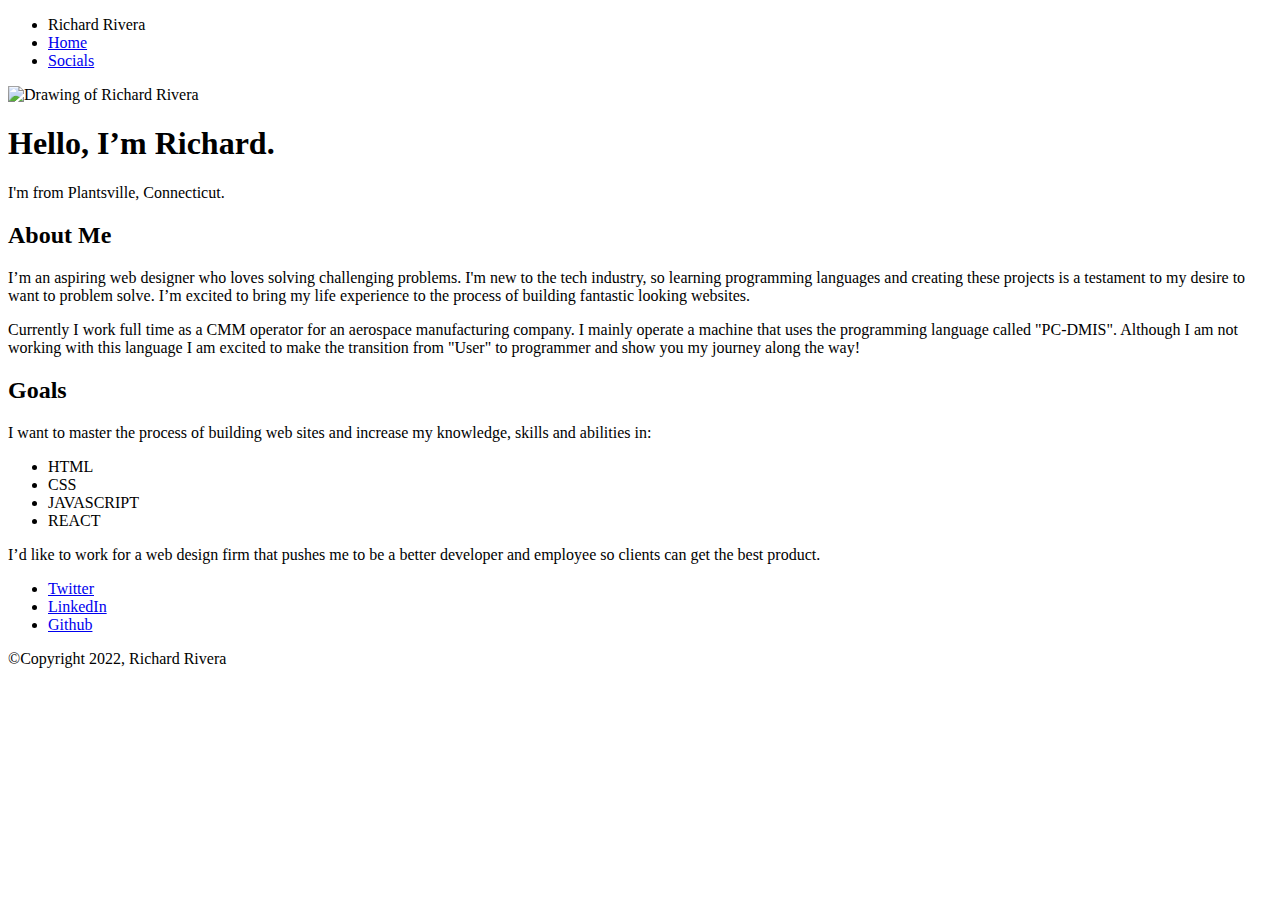
==== index.html @ d740ebfc "Update index.html" ====
<!doctype html>
<html lang="en">
<head>
  <meta charset="utf-8">
  <title>Richard Rivera's Profile</title>
  <meta name="viewport" content="width=device-width, initial-scale=1.0">
  <link rel="stylesheet" href="styles.css">
  <link href="https://fonts.googleapis.com/css?family=Muli%7CRoboto:400,300,500,700,900" rel="stylesheet"></head>
  <body>

    <div class="main-nav">
        <ul class="nav">
          <li class="name">Richard Rivera</li>
          <li><a href="index.html">Home</a></li>
          <li><a href="#bottom">Socials</a></li>
        </ul>
    </div>

    <header>
      <img src="images/profile.jpg" alt="Drawing of Richard Rivera" class="profile-image">
      <h1 class="tag name">Hello, I’m Richard.</h1>
      <p class="tag location"><span>I'm from </span>Plantsville, Connecticut.</p>
    </header>

    <main class="flex">
      <div class="card">
        <h2>About Me</h2>
        <p>I’m an aspiring web designer who loves solving challenging problems. I'm new to the tech industry, so learning programming languages and creating these projects is a testament to my desire to want to problem solve. I’m excited to bring my life experience to the process of building fantastic looking websites.</p>
        <p>Currently I work full time as a CMM operator for an aerospace manufacturing company. I mainly operate a machine that uses the programming language called "PC-DMIS". Although I am not working with this language I am excited to make the transition from "User" to programmer and show you my journey along the way!</p>
      </div> 

      <div class="card">
        <h2>Goals</h2>
        <p>I want to master the process of building web sites and increase my knowledge, skills and abilities in:</p>
        <ul class="skills">
          <li>HTML</li>
          <li>CSS</li>
          <li>JAVASCRIPT</li>
          <li>REACT</li>
        </ul>
        <p>I’d like to work for a web design firm that pushes me to be a better developer and employee so clients can get the best product.</p>
      </div> 

    </main>
    
    <footer id="bottom">
      <!--this is the forum i used to figure how to use an identifier to jump the page to the bottom after clicking on the button"https://w3schools.invisionzone.com/topic/56167-html-code-to-jump-to-bottom-from-a-button/""-->
      <ul>
        <!--I used "https://publish.twitter.com/" to help me link my twitter account. copy and pasted the link to my href-->
       
        <li><a class="social twitter" href="https://twitter.com/DoubleRDev?ref_src=twsrc%5Etfw"  data-show-count="false" target="_blank"><script async src="https://platform.twitter.com/widgets.js"></script>Twitter</a></li>
        
        <li><a href="#" class="social linkedin">LinkedIn</a></li>
        
        <li><a href="https://DoubleRDev.github.io" class="social github">Github</a></li>
      </ul>
      <p class="copyright">&copy;Copyright 2022, Richard Rivera</p>
    </footer>
  </body>
  </html>
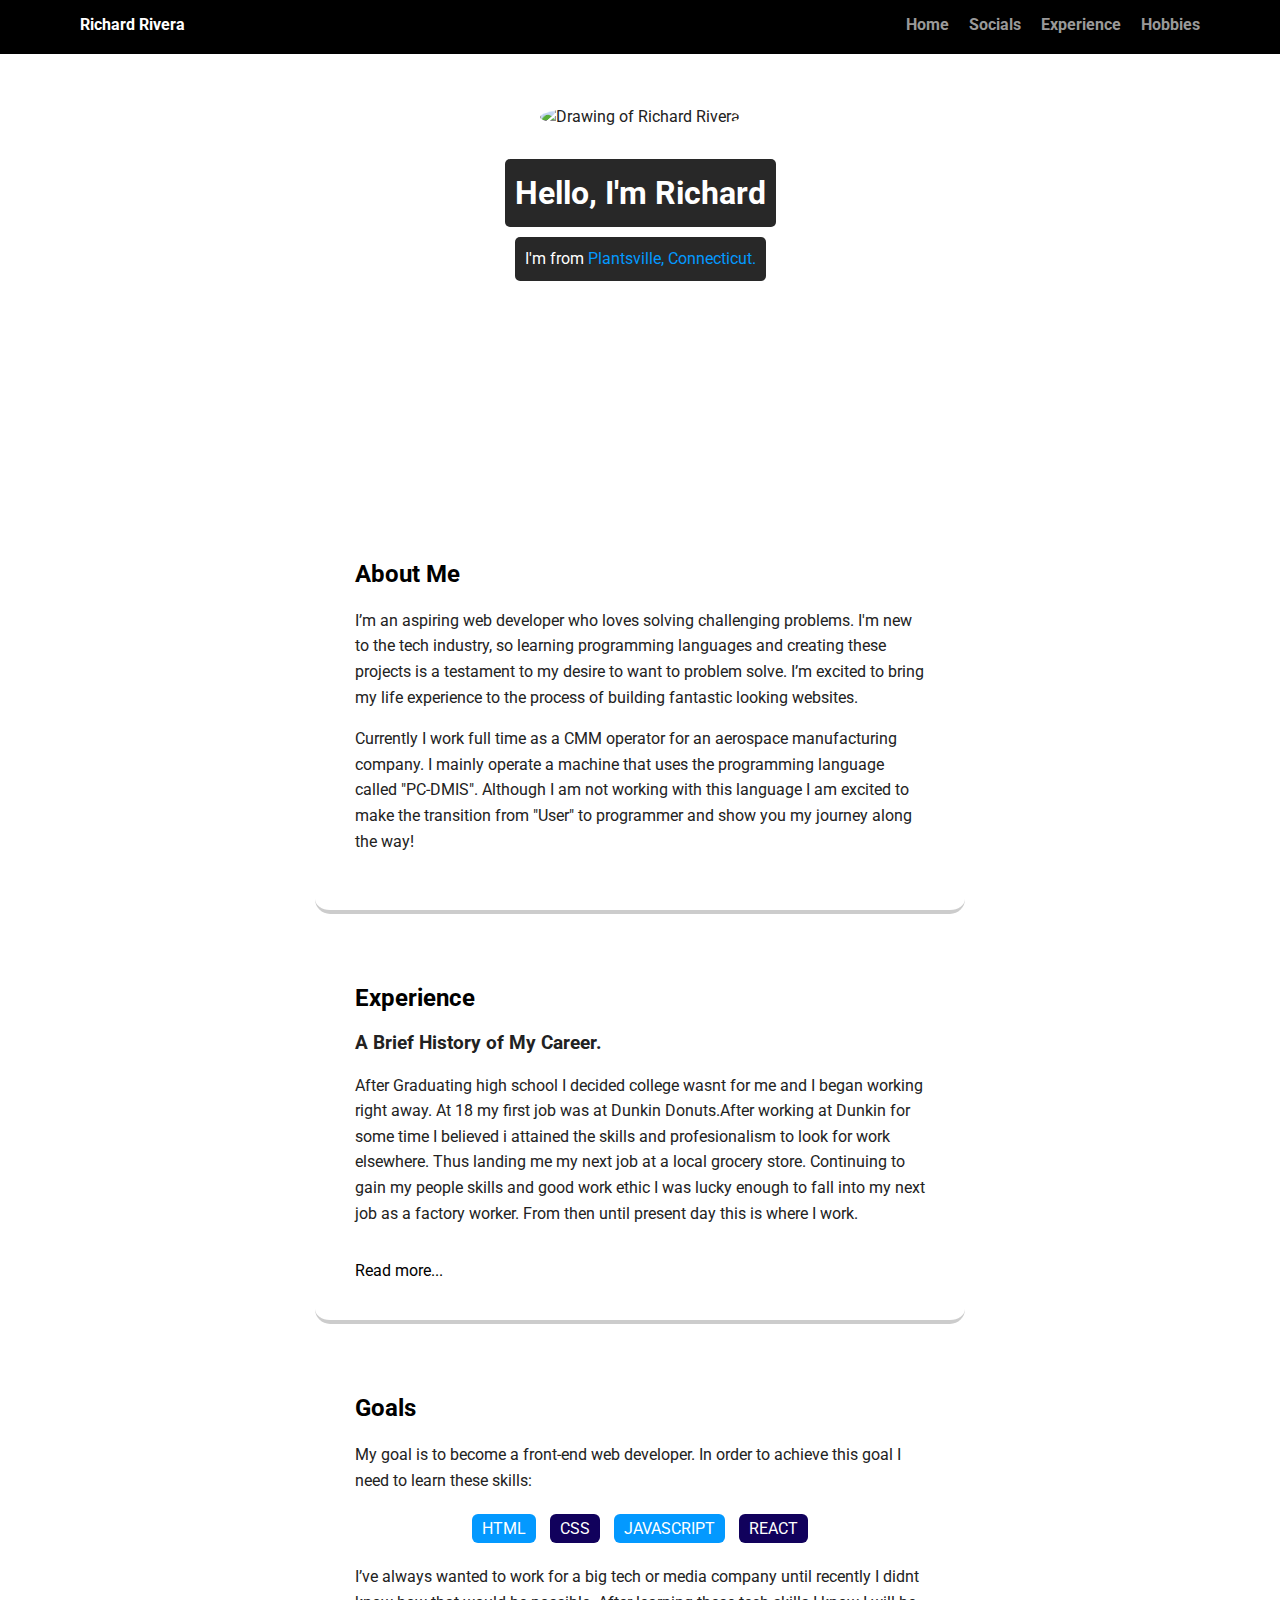
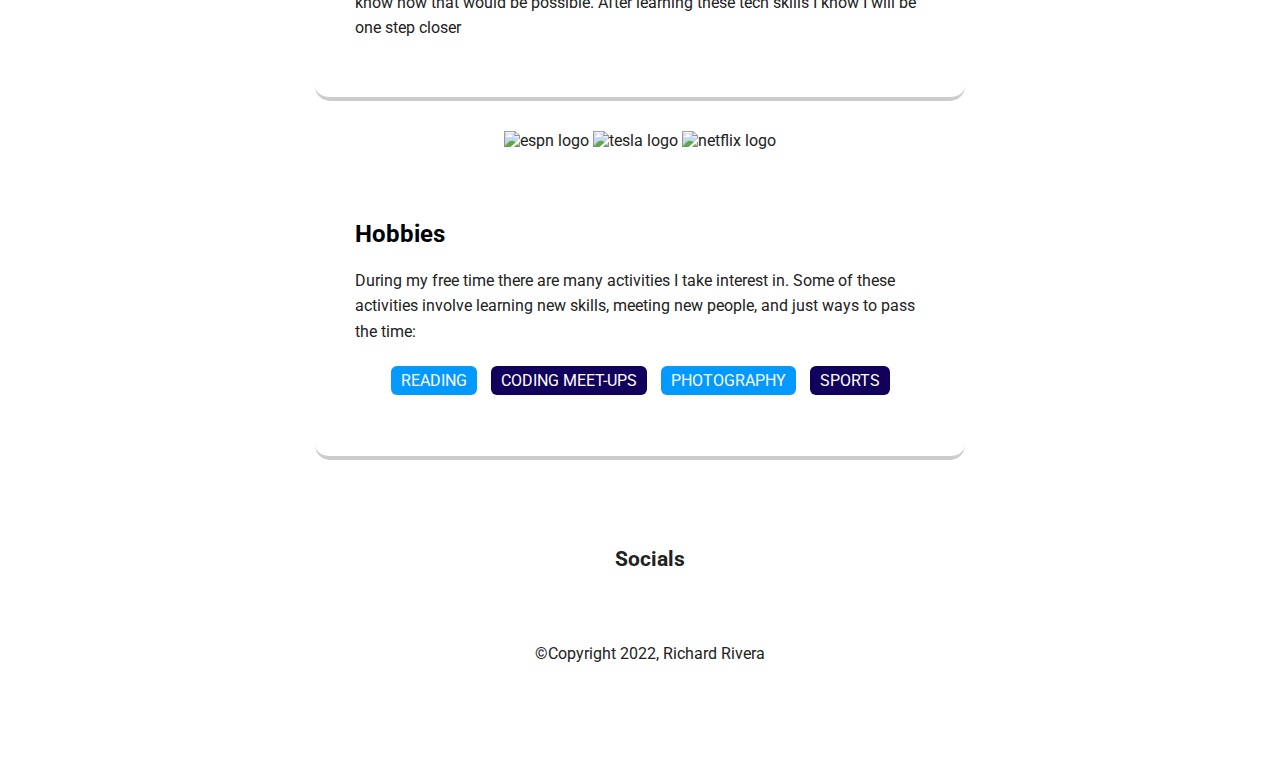
==== commit 05ab0762: "validator changes" ====
--- a/index.html
+++ b/index.html
@@ -1,5 +1,9 @@
+<!--Do not pass if I dont meet "exceed expectations", thank you-->
+
 <!doctype html>
 <html lang="en">
+
+<!--Information inclosed in this project website are not entirley accurate and are just used to meet the exceeds criteria-->
 <head>
   <meta charset="utf-8">
   <title>Richard Rivera's Profile</title>
@@ -8,51 +12,82 @@
   <link href="https://fonts.googleapis.com/css?family=Muli%7CRoboto:400,300,500,700,900" rel="stylesheet"></head>
   <body>
 
-    <div class="main-nav">
+    <nav class="main-nav">
         <ul class="nav">
           <li class="name">Richard Rivera</li>
           <li><a href="index.html">Home</a></li>
           <li><a href="#bottom">Socials</a></li>
+          <li><a href="experience.html">Experience</a></li>
+          <li><a href="hobbies.html">Hobbies</a></li>
         </ul>
-    </div>
+    </nav>
 
     <header>
-      <img src="images/profile.jpg" alt="Drawing of Richard Rivera" class="profile-image">
-      <h1 class="tag name">Hello, I’m Richard.</h1>
+      <img src="images/new_profile_pic.jpg" alt="Drawing of Richard Rivera" class="profile-image">
+      <h1 class="tag name">Hello, I'm Richard</h1>
       <p class="tag location"><span>I'm from </span>Plantsville, Connecticut.</p>
     </header>
 
+    
     <main class="flex">
-      <div class="card">
+      <section class="card">
         <h2>About Me</h2>
-        <p>I’m an aspiring web designer who loves solving challenging problems. I'm new to the tech industry, so learning programming languages and creating these projects is a testament to my desire to want to problem solve. I’m excited to bring my life experience to the process of building fantastic looking websites.</p>
-        <p>Currently I work full time as a CMM operator for an aerospace manufacturing company. I mainly operate a machine that uses the programming language called "PC-DMIS". Although I am not working with this language I am excited to make the transition from "User" to programmer and show you my journey along the way!</p>
-      </div> 
+          <p>I’m an aspiring web developer who loves solving challenging problems. I'm new to the tech industry, so learning programming languages and creating these projects is a testament to my desire to want to problem solve. I’m excited to bring my life experience to the process of building fantastic looking websites.</p>
+          <p>Currently I work full time as a CMM operator for an aerospace manufacturing company. I mainly operate a machine that uses the programming language called "PC-DMIS". Although I am not working with this language I am excited to make the transition from "User" to programmer and show you my journey along the way!</p>
+      </section> 
+    
 
-      <div class="card">
+      <section class="card">
+        <h2>Experience</h2>
+            <h3>A Brief History of My Career.</h3>
+          <p>After Graduating high school I decided college wasnt for me and I began working right away. At 18 my first job was at Dunkin Donuts.After working at Dunkin for some time I believed i attained the skills and profesionalism to look for work elsewhere. Thus landing me my next job at a local grocery store. Continuing to gain my people skills and good work ethic I was lucky enough to fall into my next job as a factory worker. From then until present day this is where I work.</p>
+          <br>
+          <a class="read-more" href="experience.html">Read more...</a>
+      </section> 
+    
+      <section class="card">
         <h2>Goals</h2>
-        <p>I want to master the process of building web sites and increase my knowledge, skills and abilities in:</p>
-        <ul class="skills">
-          <li>HTML</li>
-          <li>CSS</li>
-          <li>JAVASCRIPT</li>
-          <li>REACT</li>
-        </ul>
-        <p>I’d like to work for a web design firm that pushes me to be a better developer and employee so clients can get the best product.</p>
-      </div> 
-
+          <p>My goal is to become a front-end web developer. In order to achieve this goal I need to learn these skills:</p>
+          <ul class="skills">
+            <li>HTML</li>
+            <li>CSS</li>
+            <li>JAVASCRIPT</li>
+            <li>REACT</li>
+          </ul>
+          <p>I’ve always wanted to work for a big tech or media company until recently I didnt know how that would be possible. After learning these tech skills I know I will be one step closer</p>
+      </section>
+    
+    <aside>
+        <img src="images/espn.png" alt="espn logo">
+        <img src="images/tesla.png" alt="tesla logo">
+        <img src="images/netflix.png" alt="netflix logo">
+    </aside>
+    
+      <section class="card">
+        <h2>Hobbies</h2>
+          <p>During my free time there are many activities I take interest in. Some of these activities involve learning new skills, meeting new people, and just ways to pass the time:</p>
+          <ul class="skills">
+            <li>READING</li>
+            <li>CODING MEET-UPS</li>
+            <li>PHOTOGRAPHY</li>
+            <li>SPORTS</li>
+          </ul> 
+      </section>
     </main>
     
     <footer id="bottom">
+      <h4>Socials</h4>
       <!--this is the forum i used to figure how to use an identifier to jump the page to the bottom after clicking on the button"https://w3schools.invisionzone.com/topic/56167-html-code-to-jump-to-bottom-from-a-button/""-->
       <ul>
         <!--I used "https://publish.twitter.com/" to help me link my twitter account. copy and pasted the link to my href-->
        
         <li><a class="social twitter" href="https://twitter.com/DoubleRDev?ref_src=twsrc%5Etfw"  data-show-count="false" target="_blank"><script async src="https://platform.twitter.com/widgets.js"></script>Twitter</a></li>
         
-        <li><a href="#" class="social linkedin">LinkedIn</a></li>
+        <!--<li><a href="#" class="social linkedin">LinkedIn</a></li>-->
+        <!--Instead of deleting the extra link i am commenting it out 
+        just in case i want to add my LinkedIn in the future-->
         
-        <li><a href="https://DoubleRDev.github.io" class="social github">Github</a></li>
+        <li><a href="https://github.com/DoubleRDev" class="social github" target="_blank">Github</a></li>
       </ul>
       <p class="copyright">&copy;Copyright 2022, Richard Rivera</p>
     </footer>
--- a/styles.css
+++ b/styles.css
@@ -0,0 +1,239 @@
+/* Global Layout Set-up */
+* { 
+  box-sizing: border-box;
+}
+  
+body {
+  margin: 0;
+  padding: 0;
+  text-align: center;
+  font-family: 'Roboto', sans-serif;
+  color: #222;
+  background: white;
+}
+/* Link Styles */
+h2 {
+  color:black;
+}
+
+h2 :hover {
+  color:#f12b59
+}
+
+a {
+  text-decoration: none;
+  color: #999;
+}
+a:hover {
+  color: #6633ff;
+}
+
+/* Section Styles */
+.main-nav {
+  width: 100%;
+  background: black;
+  min-height: 30px;
+  padding: 10px;
+  position: fixed;
+  text-align: center;
+}
+.nav {
+  display: flex;
+  justify-content: space-around;
+  font-weight: 700;
+  list-style-type: none;
+  margin: 0 auto;
+  padding: 0;
+}
+
+.nav .name {
+    display: block;
+    margin-right: auto;
+    color: white;
+}
+.nav li {
+  padding: 5px 10px 10px 10px;
+}
+.nav a {
+  transition: all .5s;
+}
+.nav a:hover {
+  color:#f12b59;
+}
+
+header {
+  text-align: center;
+  background: url('images/new_background.jpg') no-repeat center fixed ;
+  background-size: cover;
+  max-width: 100%;
+  max-height: 600px;
+  overflow: hidden;
+  padding-top: 60px;
+}
+header {
+  line-height: 1.5;
+}
+header .profile-image {
+  margin-top: 45px;
+  margin-bottom: 20px;
+  width: 150px;
+  height: 150px;
+  border-radius: 50%;
+  border: 0px solid;
+  transition: all .5s;
+}
+header .profile-image:hover {
+  transform: scale(1.2) rotate(360deg);
+}
+.tag {
+  background-color: #282828;
+  color: rgb(255, 255, 255);
+  padding: 10px;
+  border-radius: 5px;
+  display: table;
+  margin: 10px auto;
+  vertical-align: middle;
+} 
+.location {
+  background-color: #282828;
+  color:#0399ff;
+  vertical-align: middle;
+}
+span{
+  color: white;
+}
+.card {
+  flex-wrap: wrap;
+  margin: 30px;
+  padding: 20px 40px 40px;
+  max-width: 650px;
+  text-align: left;
+  background: url('/images/card-image.jpg');
+  background-size: cover;
+  border-bottom: 4px solid #ccc;
+  border-radius: 15px;
+  transition: all .5s;
+  display: block;
+  margin-right: auto;
+  margin-left: auto;
+}
+.card:hover {
+  border-color: #f12b59;
+}
+
+ul.skills {
+  padding: 0;
+  text-align: center;
+}
+
+.skills li {
+  border-radius: 6px;
+  display: inline-block;
+  background: #11015c;
+  color: white;
+  padding: 5px 10px;
+  margin: 5px;
+}
+
+.skills li:nth-child(odd) {
+  background: #0399ff;
+}
+
+.skills :hover{
+  transform: scale(1.1);
+}
+
+.read-more{
+  color: black;
+}
+.read-more :hover {
+  color: #f12b59;
+}
+
+
+footer {
+  width: 100%;
+  min-height: 30px;
+  padding: 20px 0 40px 20px;
+}
+
+footer .copyright {
+  top: -8px;
+  font-size: .75em;
+}
+
+footer ul {
+  list-style-type: none;
+  margin: 0;
+  padding: 0;
+}
+
+footer ul li {
+  display: inline-block;
+}
+
+a.social {
+  display: inline-block;
+  text-indent: -9999px;
+  margin-left: 5px;
+  width: 30px;
+  height: 30px;
+  background-size: 30px 30px;
+  opacity: .4;
+  transition: all .5s;
+}
+a.twitter {
+  background-image: url(images/twitter.svg);
+}
+a.linkedin {
+  background-image: url(images/linkedin.svg);
+}
+a.github {
+  background-image: url(images/github.svg);
+}
+a.social:hover {
+  opacity: 1;
+  transform: scale(1.5);
+}
+.clearfix {
+  clear: both;
+}
+
+/* Styles for larger screens */
+/*
+@media screen and (min-width: 720px) {
+  
+  .flex {
+      display: -ms-flexbox;       TWEENER - IE 10 
+      display: flex; 
+      max-width: 1200px;
+      -ms-flex-pack: distribute;
+      justify-content: space-around;
+      margin: 0 auto;
+  }*/
+
+  header {
+    min-height: 470px;
+  }
+
+  .nav {
+    max-width: 1200px;
+    padding: 0 30px;
+  }
+
+
+  main {
+    padding-top: 20px;
+  }
+
+  main p {
+    line-height: 1.6em;
+  }
+
+  footer {
+    font-size: 1.3em;
+    max-width: 1200px;
+    margin: 40px auto;
+    
+  }
+
